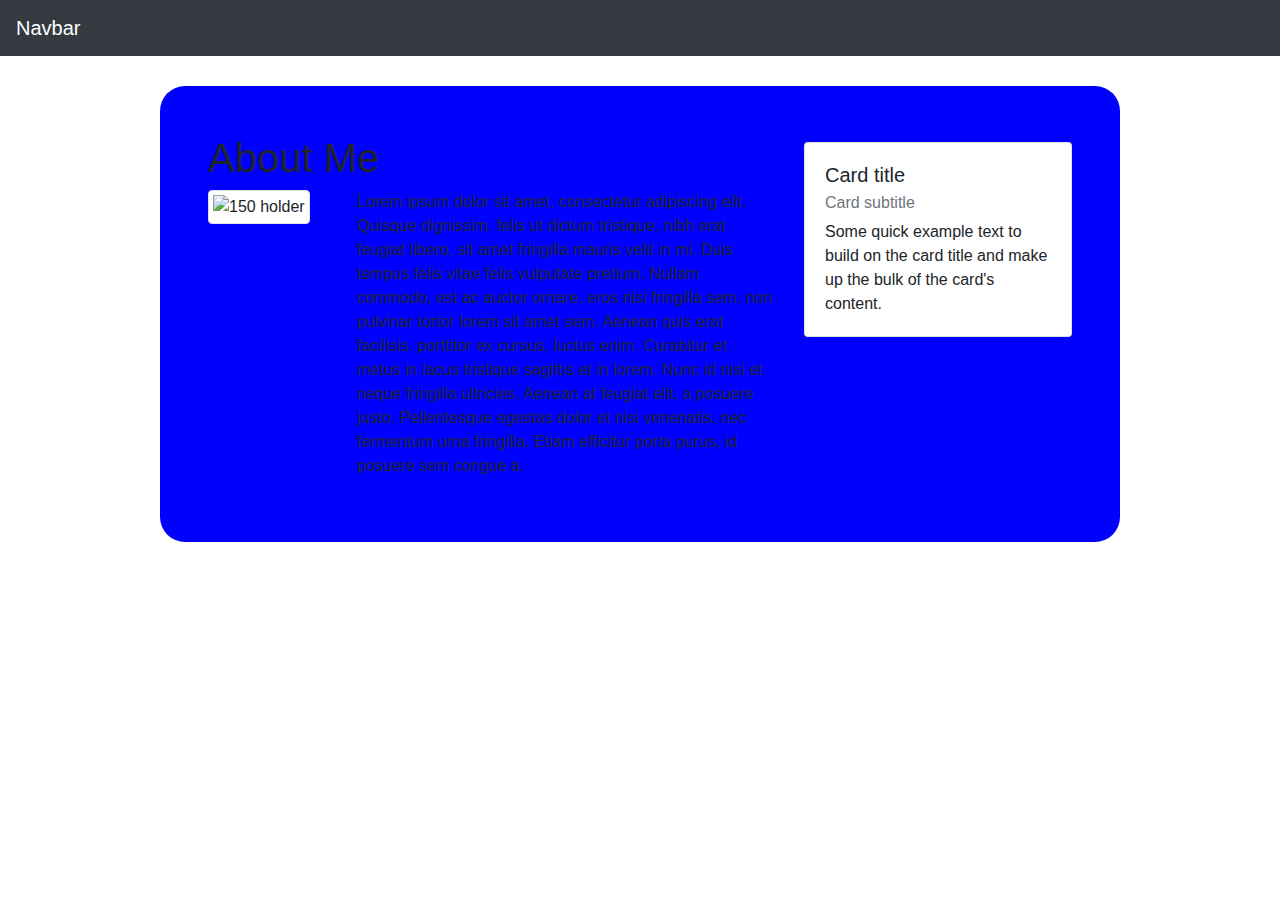
==== index.html @ 158b9827 "added new index.html" ====
<!DOCTYPE html>
<html lang="en-us">

<head>
    <meta charset="UTF-8">
    <meta name="viewport" content="width=device-width, initial-scale=1.0">
    <title>About: Jeremy Barnes</title>
    <!-- <link rel="stylesheet" type="text/css" href="./assets/css/reset.css"> -->
    <link rel="stylesheet" href="https://stackpath.bootstrapcdn.com/bootstrap/4.3.1/css/bootstrap.min.css">
    <!-- <link rel="stylesheet" type="text/css" href="./assets/css/style.css"> -->
</head>

<body>

    <nav class="navbar navbar-dark bg-dark">
        <a class="navbar-brand" href="#">Navbar</a>
    </nav>

    <div class="test" style="max-width: 960px; margin: 0 auto; margin-top: 30px;">
        <div class="container p-5" style="background: blue; border-radius: 25px;">
            <div class="row">
                <div class="col-lg-8">
                    <h1>About Me</h1>


                    <div class="row">

                        <div class="col-lg-3">
                            <img src="https://via.placeholder.com/150" alt="150 holder" class="img-thumbnail">
                        </div>

                        <div class="col-lg-9">
                            <p>
                                Lorem ipsum dolor sit amet, consectetur adipiscing elit. Quisque dignissim, felis ut
                                dictum
                                tristique,
                                nibh erat feugiat libero, sit amet fringilla mauris velit in mi. Duis tempus felis vitae
                                felis vulputate pretium. Nullam commodo, est ac auctor ornare, eros nisi fringilla sem,
                                non pulvinar tortor lorem sit amet sem. Aenean quis erat facilisis, porttitor ex cursus,
                                luctus enim. Curabitur et metus in lacus tristique sagittis et in lorem. Nunc id nisi et
                                neque fringilla ultricies. Aenean at feugiat elit, a posuere justo. Pellentesque egestas
                                dolor et nisi venenatis, nec fermentum urna fringilla. Etiam efficitur porta purus, id
                                posuere sem congue a.
                            </p>
                        </div>

                    </div>
                </div>

                <div class="col-lg-4">
                    <div class="card mt-2">
                        <div class="card-body">
                            <h5 class="card-title">Card title</h5>
                            <h6 class="card-subtitle mb-2 text-muted">Card subtitle</h6>
                            <p class="card-text">Some quick example text to build on the card title and make up the bulk
                                of
                                the card's content.</p>
                        </div>
                    </div>
                </div>


            </div>
        </div>
    </div>


</body>

</html>



<!-- <body>
    <div class="backgroundImage">
        <header>
            <div id="headerBox">
                <div class="clearFixAfter">

                    <h1>Jeremy Barnes</h1>

                    <nav>
                        <ul>
                            <li> <a class="link about" href="#"> About </a> </li>
                            <li> <a class="link portfolio" href="./portfolio.html"> Portfolio </a> </li>
                            <li> <a class="link contact" href="./contact.html"> Contact </a> </li>
                        </ul>
                    </nav>
                </div>
            </div>
        </header>

        <main>
            <h2>About Me</h2>

            <hr>

            <img id="aboutMeIMG" src="./assets/images/me.jpg" alt="Jeremy Barnes">

            <p>
                Welcome! I am a software engineer and avid disc golfer. I have been writing automation software and
                supporting web applications for years, however I have yet to take a deep dive into full-stack web
                development... until now.
            </p>

            <p>
                This is my first webpage, and it was built from scratch using HTML and CSS (without the help of any
                fancy frameworks). As I continue to hone my skills, I am sure this site will progressively become more
                awesome. Just wait and see!
            </p>

            <p class="placeholderBio">
                Lorem ipsum dolor sit amet, consectetur adipiscing elit. Donec nisl libero, dictum nec sapien ac,
                fringilla
                dignissim turpis. Sed eget massa gravida, lobortis mi eget, ullamcorper leo. Nullam sodales velit eget
                tristique venenatis. Integer aliquam velit a tellus convallis scelerisque. Pellentesque vitae tristique
                quam, eget pulvinar lacus. Ut pretium pellentesque est eget imperdiet. Vivamus molestie non lorem vel
                interdum. Duis vitae orci eu tortor luctus sollicitudin. Donec in magna scelerisque, bibendum lectus
                eget,
                semper velit. In lorem ipsum, volutpat vel ex ut, molestie scelerisque eros. Nulla accumsan porttitor
                lectus
                non viverra. Praesent tempor justo tortor, et tincidunt lectus sollicitudin iaculis. Sed at ipsum
                rutrum,
                ullamcorper felis a, congue turpis. Ut gravida mi laoreet, luctus urna quis, venenatis felis. Etiam ac
                libero ut ex congue hendrerit. Vivamus nec auctor elit, quis sollicitudin dolor.
            </p>

            <p class="placeholderBio">
                Proin faucibus aliquet purus ornare posuere. Vestibulum sit amet tortor nec tortor vestibulum
                sollicitudin.
                Fusce et arcu quis augue aliquet vulputate in in nunc. Integer ut felis eget quam lacinia tincidunt. In
                cursus consequat neque. Sed mauris lacus, lacinia id cursus in, rhoncus eget erat. Quisque ut feugiat
                nulla,
                nec suscipit sapien. Vivamus efficitur lorem nec condimentum rutrum.
            </p>

            <p class="placeholderBio">
                Lorem ipsum dolor sit amet, consectetur adipiscing elit. Donec nisl libero, dictum nec sapien ac,
                fringilla
                dignissim turpis. Sed eget massa gravida, lobortis mi eget, ullamcorper leo. Nullam sodales velit eget
                tristique venenatis. Integer aliquam velit a tellus convallis scelerisque. Pellentesque vitae tristique
                quam, eget pulvinar lacus. Ut pretium pellentesque est eget imperdiet. Vivamus molestie non lorem vel
                interdum. Duis vitae orci eu tortor luctus sollicitudin. Donec in magna scelerisque, bibendum lectus
                eget,
                semper velit. In lorem ipsum, volutpat vel ex ut, molestie scelerisque eros. Nulla accumsan porttitor
                lectus
                non viverra. Praesent tempor justo tortor, et tincidunt lectus sollicitudin iaculis. Sed at ipsum
                rutrum,
                ullamcorper felis a, congue turpis. Ut gravida mi laoreet, luctus urna quis, venenatis felis. Etiam ac
                libero ut ex congue hendrerit. Vivamus nec auctor elit, quis sollicitudin dolor.
            </p>

            <p class="placeholderBio">
                Proin faucibus aliquet purus ornare posuere. Vestibulum sit amet tortor nec tortor vestibulum
                sollicitudin.
                Fusce et arcu quis augue aliquet vulputate in in nunc. Integer ut felis eget quam lacinia tincidunt. In
                cursus consequat neque. Sed mauris lacus, lacinia id cursus in, rhoncus eget erat. Quisque ut feugiat
                nulla,
                nec suscipit sapien. Vivamus efficitur lorem nec condimentum rutrum.
            </p>

            <p class="placeholderBio">
                Lorem ipsum dolor sit amet, consectetur adipiscing elit. Donec nisl libero, dictum nec sapien ac,
                fringilla
                dignissim turpis. Sed eget massa gravida, lobortis mi eget, ullamcorper leo. Nullam sodales velit eget
                tristique venenatis. Integer aliquam velit a tellus convallis scelerisque. Pellentesque vitae tristique
                quam, eget pulvinar lacus. Ut pretium pellentesque est eget imperdiet. Vivamus molestie non lorem vel
                interdum. Duis vitae orci eu tortor luctus sollicitudin. Donec in magna scelerisque, bibendum lectus
                eget,
                semper velit. In lorem ipsum, volutpat vel ex ut, molestie scelerisque eros. Nulla accumsan porttitor
                lectus
                non viverra. Praesent tempor justo tortor, et tincidunt lectus sollicitudin iaculis. Sed at ipsum
                rutrum,
                ullamcorper felis a, congue turpis. Ut gravida mi laoreet, luctus urna quis, venenatis felis. Etiam ac
                libero ut ex congue hendrerit. Vivamus nec auctor elit, quis sollicitudin dolor.
            </p>

            <p class="placeholderBio">
                Proin faucibus aliquet purus ornare posuere. Vestibulum sit amet tortor nec tortor vestibulum
                sollicitudin.
                Fusce et arcu quis augue aliquet vulputate in in nunc. Integer ut felis eget quam lacinia tincidunt. In
                cursus consequat neque. Sed mauris lacus, lacinia id cursus in, rhoncus eget erat. Quisque ut feugiat
                nulla,
                nec suscipit sapien. Vivamus efficitur lorem nec condimentum rutrum.
            </p>
        </main>

        <footer>
            <h3 id="copyRight">Copyright ©</h3>
        </footer>
    </div>
</body>

</html> -->
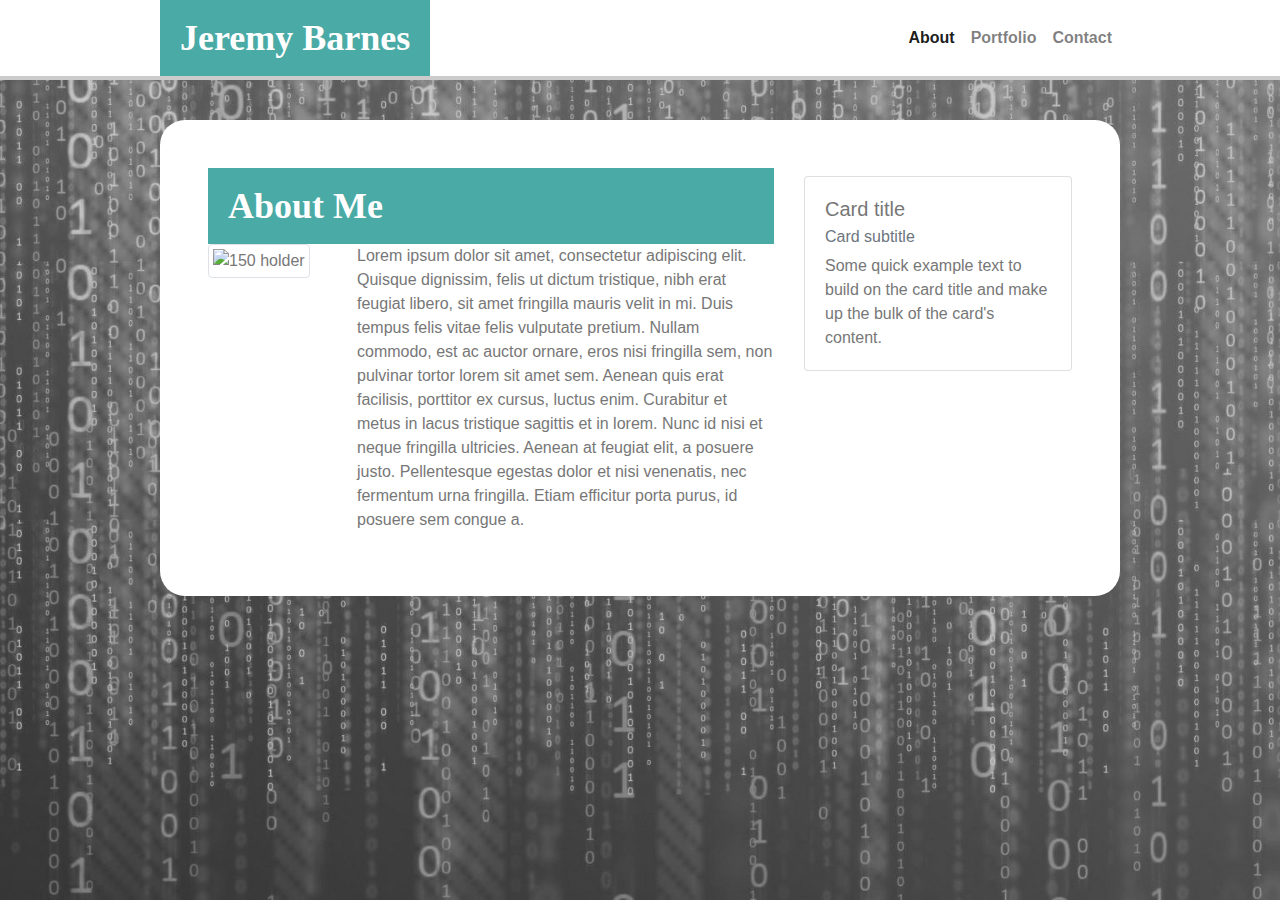
==== commit 8c3387a1: "updated index.html and style.css.  Also added the rest of the files." ====
--- a/index.html
+++ b/index.html
@@ -3,21 +3,53 @@
 
 <head>
     <meta charset="UTF-8">
-    <meta name="viewport" content="width=device-width, initial-scale=1.0">
+    <meta name="viewport" content="width=device-width, initial-scale=1.0, maximum-scale=1.0, user-scalable=no">
     <title>About: Jeremy Barnes</title>
+
+    <!-- Bootstrap Javascript references for navbar to toggle when screen is small (xs)-->
+    <script src="https://code.jquery.com/jquery-3.3.1.slim.min.js"></script>
+    <script src="https://stackpath.bootstrapcdn.com/bootstrap/4.3.1/js/bootstrap.min.js"></script>
+
+
+    <link rel="stylesheet" href="https://stackpath.bootstrapcdn.com/bootstrap/4.3.1/css/bootstrap.min.css">
     <!-- <link rel="stylesheet" type="text/css" href="./assets/css/reset.css"> -->
-    <link rel="stylesheet" href="https://stackpath.bootstrapcdn.com/bootstrap/4.3.1/css/bootstrap.min.css">
-    <!-- <link rel="stylesheet" type="text/css" href="./assets/css/style.css"> -->
+    <link rel="stylesheet" type="text/css" href="./assets/css/style.css">
+
 </head>
 
 <body>
-
-    <nav class="navbar navbar-dark bg-dark">
-        <a class="navbar-brand" href="#">Navbar</a>
-    </nav>
-
-    <div class="test" style="max-width: 960px; margin: 0 auto; margin-top: 30px;">
-        <div class="container p-5" style="background: blue; border-radius: 25px;">
+    <header>
+        <div id="headerBox">
+            <nav class="navbar navbar-expand-sm navbar-light static-top p-0">
+                <div class="container p-0">
+                    <a class="navbar-brand p-0 mr-0" href="#">
+                        <h1>Jeremy Barnes</h1>
+                    </a>
+                    <button class="navbar-toggler" type="button" data-toggle="collapse" data-target="#navbarResponsive"
+                        aria-controls="navbarResponsive" aria-expanded="false" aria-label="Toggle navigation">
+                        <span class="navbar-toggler-icon"></span>
+                    </button>
+                    <div class="collapse navbar-collapse" id="navbarResponsive">
+                        <ul class="navbar-nav ml-auto">
+                            <li class="nav-item active">
+                                <a class="nav-link" href="#">About</a>
+                            </li>
+                            <li class="nav-item">
+                                <a class="nav-link" href="./portfolio.html">Portfolio</a>
+                            </li>
+                            <li class="nav-item">
+                                <a class="nav-link" href="./contact.html">Contact</a>
+                            </li>
+                        </ul>
+                    </div>
+                </div>
+            </nav>
+        </div>
+    </header>
+
+
+    <main>
+        <div class="container containerMain p-5">
             <div class="row">
                 <div class="col-lg-8">
                     <h1>About Me</h1>
@@ -62,10 +94,11 @@
 
             </div>
         </div>
-    </div>
+    <main>
 
 
 </body>
+
 
 </html>
 
--- a/assets/css/style.css
+++ b/assets/css/style.css
@@ -0,0 +1,223 @@
+/* * {
+  box-sizing: border-box;
+} */
+
+/* .clearFixAfter::after {
+  clear: both;
+  content: "";
+  display: block;
+} */
+
+body, html {
+  color: #777777;
+  font-family: Arial, 'Helvetica Neue', Helvetica, sans-serif;
+  font-size: 12pt;
+  height: 100%;
+  margin: 0;
+}
+
+body {
+  background-attachment: fixed;
+  background-image: url(../images/bgGrayscale.jpg);
+  background-position: center;
+  background-repeat: no-repeat;
+  background-size: cover;
+  height: 100%;
+  overflow: auto;
+}
+
+header {
+  background: #ffffff;
+  border-bottom: 4px solid #cccccc;
+  /* overflow: auto; */
+}
+
+#headerBox {
+  margin: 0 auto;
+  max-width: 960px;
+}
+
+h1, h2, h3 {
+  font-family: Georgia, Times, 'Times New Roman', serif;
+}
+
+h1 {
+  background: #4aaaa5;
+  color: #ffffff;
+  font-size: 36px;
+  font-weight: bold;
+  line-height: 1;
+  margin: 0;
+  padding: 20px;
+}
+
+.nav-link {
+  font-family: Arial, 'Helvetica Neue', Helvetica, sans-serif;
+  font-weight: 700;
+}
+
+#navbarResponsive {
+  background: #ffffff;
+  text-align: center;
+}
+
+main {
+  max-width: 960px; 
+  margin: 0 auto;
+}
+
+.containerMain {
+  background: #ffffff;
+  border-radius: 25px;
+  margin-top: 40px;
+}
+
+/* Below media query is for a custom mobile (xs phone) presentation */
+@media only screen and (max-width: 575px) {
+  header {
+    background-color: #4aaaa5;
+  }
+
+  #navbarResponsive {
+    background: #cccccc;
+    text-align: center;
+  }
+
+  .containerMain {
+    border-radius: 0px;
+    margin-top: 0px;
+  }
+}
+
+/* h2 {
+  background: #ffffff;
+  color: #4aaaa5;
+  font-size: 30px;
+  font-weight: bold;
+  margin: 0;
+  padding: 0px 15px 15px 0px;
+} */
+
+/* nav {
+  float: right;
+  position: relative;
+  top: 30px;
+} */
+
+/* li {
+  display: inline-block;
+  list-style-type: none;
+} */
+
+/* .link {
+  font-weight: 700;
+  padding: 10px;
+} */
+
+/* .link:hover {
+  background: #DDDDDD;
+  border-radius: 25px;
+  color: #4aaaa5;
+} */
+
+/* ul:hover > li {
+  color: #DDDDDD;
+} */
+
+/* a {
+  color: inherit;
+  text-decoration: none;
+} */
+
+/* main {
+  background: #ffffff;
+  border: 3px solid #DDDDDD;
+  border-radius: 25px;
+  margin: 0 auto;
+  margin-bottom: 100px;
+  overflow: auto;
+  padding: 30px;
+  position: relative;
+  top: 40px;
+  width: 960px;
+} */
+
+/* img {
+  height: 200px;
+  width: 300px;
+} */
+
+/* #aboutMeIMG {
+  float: left;
+  height: 360px;
+  margin: 20px 30px 10px 0px;
+  width: 300px;
+} */
+
+/* .portfolioIMG {
+  float: left;
+  margin: 20px 40px 20px 0px;
+  position: relative;
+} */
+
+/* .imgOverlay {
+  background: #4aaaa5;
+  bottom: 15px;
+  color: #ffffff;
+  padding: 15px;
+  position: absolute;
+  text-align: center;
+  width: 100%;
+} */
+
+/* p {
+  line-height: 150%;
+  margin-top: 22px;
+} */
+
+/* label {
+  line-height: 2.0;
+} */
+
+/* input {
+  height: 30px;
+  padding-left: 10px;
+  width: 100%;
+} */
+
+/* textarea {
+  height: 200px;
+  padding-left: 10px;
+  padding-right: 10px;
+  width: 100%;
+} */
+
+/* ::placeholder, .placeholderBio {
+  color: #CCCCCC;
+} */
+
+/* #submitBTN {
+  background: #4aaaa5;
+  border: none;
+  color: #ffffff;
+  font-family: Arial, 'Helvetica Neue', Helvetica, sans-serif;
+  font-size: 12pt;
+  height: 40px;
+  width: 120px;
+} */
+
+/* footer {
+  background: #666666;
+  border-top: 8px solid #4aaaa5;
+  bottom: 0;
+  height: 60px;
+  position: fixed;
+  text-align: center;
+  width: 100%;
+} */
+
+/* #copyRight {
+  color: #cccccc;
+  position: relative;
+  top: 15px;
+} */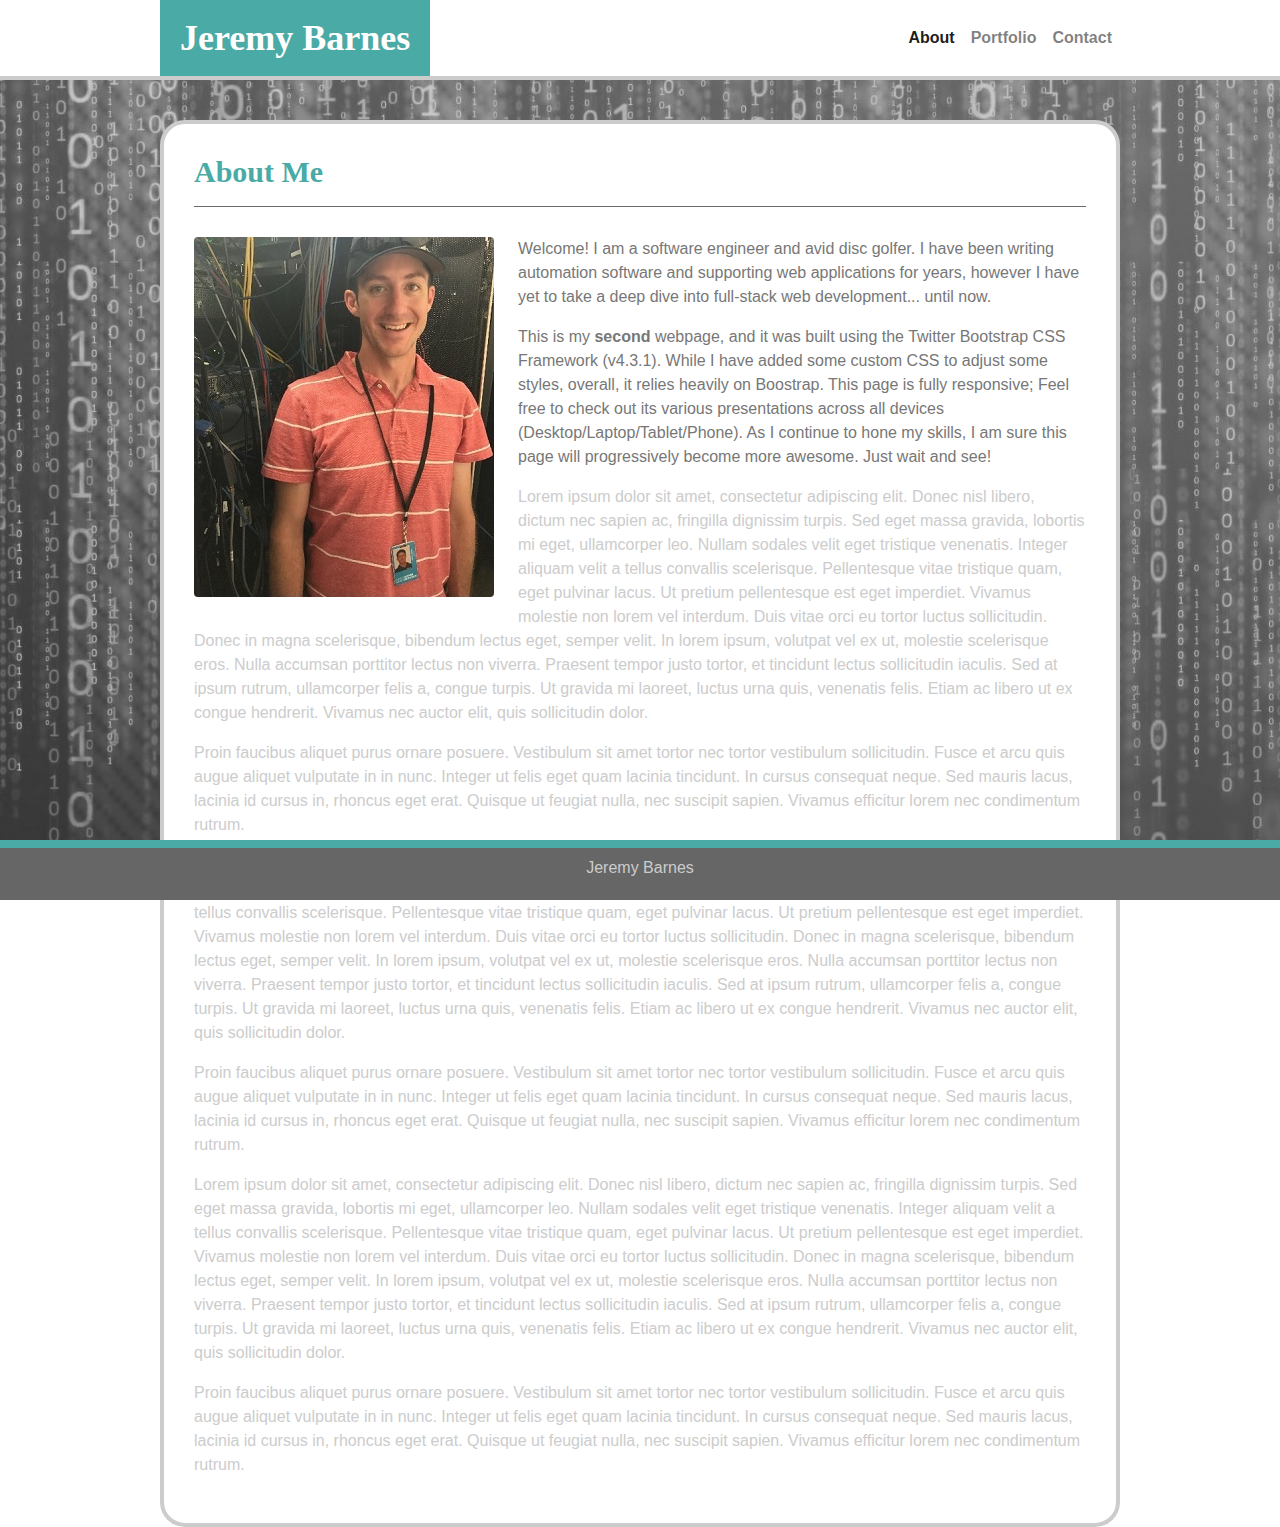
==== commit 47ca8562: "updated index.html and style.css. Flushed out main and footer." ====
--- a/index.html
+++ b/index.html
@@ -2,6 +2,7 @@
 <html lang="en-us">
 
 <head>
+
     <meta charset="UTF-8">
     <meta name="viewport" content="width=device-width, initial-scale=1.0, maximum-scale=1.0, user-scalable=no">
     <title>About: Jeremy Barnes</title>
@@ -18,19 +19,24 @@
 </head>
 
 <body>
+
     <header>
         <div id="headerBox">
             <nav class="navbar navbar-expand-sm navbar-light static-top p-0">
                 <div class="container p-0">
+
                     <a class="navbar-brand p-0 mr-0" href="#">
                         <h1>Jeremy Barnes</h1>
                     </a>
-                    <button class="navbar-toggler" type="button" data-toggle="collapse" data-target="#navbarResponsive"
-                        aria-controls="navbarResponsive" aria-expanded="false" aria-label="Toggle navigation">
+
+                    <button class="navbar-toggler mr-3" type="button" data-toggle="collapse"
+                        data-target="#navbarResponsive" aria-controls="navbarResponsive" aria-expanded="false"
+                        aria-label="Toggle navigation">
                         <span class="navbar-toggler-icon"></span>
                     </button>
+
                     <div class="collapse navbar-collapse" id="navbarResponsive">
-                        <ul class="navbar-nav ml-auto">
+                        <ul class="navbar-nav ml-auto rounded">
                             <li class="nav-item active">
                                 <a class="nav-link" href="#">About</a>
                             </li>
@@ -42,186 +48,161 @@
                             </li>
                         </ul>
                     </div>
+
                 </div>
             </nav>
         </div>
     </header>
 
-
     <main>
-        <div class="container containerMain p-5">
+        <div class="container containerMain">
             <div class="row">
-                <div class="col-lg-8">
-                    <h1>About Me</h1>
-
-
-                    <div class="row">
-
-                        <div class="col-lg-3">
-                            <img src="https://via.placeholder.com/150" alt="150 holder" class="img-thumbnail">
-                        </div>
-
-                        <div class="col-lg-9">
-                            <p>
-                                Lorem ipsum dolor sit amet, consectetur adipiscing elit. Quisque dignissim, felis ut
-                                dictum
-                                tristique,
-                                nibh erat feugiat libero, sit amet fringilla mauris velit in mi. Duis tempus felis vitae
-                                felis vulputate pretium. Nullam commodo, est ac auctor ornare, eros nisi fringilla sem,
-                                non pulvinar tortor lorem sit amet sem. Aenean quis erat facilisis, porttitor ex cursus,
-                                luctus enim. Curabitur et metus in lacus tristique sagittis et in lorem. Nunc id nisi et
-                                neque fringilla ultricies. Aenean at feugiat elit, a posuere justo. Pellentesque egestas
-                                dolor et nisi venenatis, nec fermentum urna fringilla. Etiam efficitur porta purus, id
-                                posuere sem congue a.
-                            </p>
-                        </div>
-
-                    </div>
-                </div>
-
-                <div class="col-lg-4">
-                    <div class="card mt-2">
-                        <div class="card-body">
-                            <h5 class="card-title">Card title</h5>
-                            <h6 class="card-subtitle mb-2 text-muted">Card subtitle</h6>
-                            <p class="card-text">Some quick example text to build on the card title and make up the bulk
-                                of
-                                the card's content.</p>
-                        </div>
-                    </div>
-                </div>
-
-
-            </div>
-        </div>
-    <main>
-
-
-</body>
-
-
-</html>
-
-
-
-<!-- <body>
-    <div class="backgroundImage">
-        <header>
-            <div id="headerBox">
-                <div class="clearFixAfter">
-
-                    <h1>Jeremy Barnes</h1>
-
-                    <nav>
-                        <ul>
-                            <li> <a class="link about" href="#"> About </a> </li>
-                            <li> <a class="link portfolio" href="./portfolio.html"> Portfolio </a> </li>
-                            <li> <a class="link contact" href="./contact.html"> Contact </a> </li>
-                        </ul>
-                    </nav>
+                <div class="col-lg">
+                    <h2>About Me</h2>
+                    <hr>
                 </div>
             </div>
-        </header>
-
-        <main>
-            <h2>About Me</h2>
-
-            <hr>
-
-            <img id="aboutMeIMG" src="./assets/images/me.jpg" alt="Jeremy Barnes">
-
-            <p>
-                Welcome! I am a software engineer and avid disc golfer. I have been writing automation software and
-                supporting web applications for years, however I have yet to take a deep dive into full-stack web
-                development... until now.
-            </p>
-
-            <p>
-                This is my first webpage, and it was built from scratch using HTML and CSS (without the help of any
-                fancy frameworks). As I continue to hone my skills, I am sure this site will progressively become more
-                awesome. Just wait and see!
-            </p>
-
-            <p class="placeholderBio">
-                Lorem ipsum dolor sit amet, consectetur adipiscing elit. Donec nisl libero, dictum nec sapien ac,
-                fringilla
-                dignissim turpis. Sed eget massa gravida, lobortis mi eget, ullamcorper leo. Nullam sodales velit eget
-                tristique venenatis. Integer aliquam velit a tellus convallis scelerisque. Pellentesque vitae tristique
-                quam, eget pulvinar lacus. Ut pretium pellentesque est eget imperdiet. Vivamus molestie non lorem vel
-                interdum. Duis vitae orci eu tortor luctus sollicitudin. Donec in magna scelerisque, bibendum lectus
-                eget,
-                semper velit. In lorem ipsum, volutpat vel ex ut, molestie scelerisque eros. Nulla accumsan porttitor
-                lectus
-                non viverra. Praesent tempor justo tortor, et tincidunt lectus sollicitudin iaculis. Sed at ipsum
-                rutrum,
-                ullamcorper felis a, congue turpis. Ut gravida mi laoreet, luctus urna quis, venenatis felis. Etiam ac
-                libero ut ex congue hendrerit. Vivamus nec auctor elit, quis sollicitudin dolor.
-            </p>
-
-            <p class="placeholderBio">
-                Proin faucibus aliquet purus ornare posuere. Vestibulum sit amet tortor nec tortor vestibulum
-                sollicitudin.
-                Fusce et arcu quis augue aliquet vulputate in in nunc. Integer ut felis eget quam lacinia tincidunt. In
-                cursus consequat neque. Sed mauris lacus, lacinia id cursus in, rhoncus eget erat. Quisque ut feugiat
-                nulla,
-                nec suscipit sapien. Vivamus efficitur lorem nec condimentum rutrum.
-            </p>
-
-            <p class="placeholderBio">
-                Lorem ipsum dolor sit amet, consectetur adipiscing elit. Donec nisl libero, dictum nec sapien ac,
-                fringilla
-                dignissim turpis. Sed eget massa gravida, lobortis mi eget, ullamcorper leo. Nullam sodales velit eget
-                tristique venenatis. Integer aliquam velit a tellus convallis scelerisque. Pellentesque vitae tristique
-                quam, eget pulvinar lacus. Ut pretium pellentesque est eget imperdiet. Vivamus molestie non lorem vel
-                interdum. Duis vitae orci eu tortor luctus sollicitudin. Donec in magna scelerisque, bibendum lectus
-                eget,
-                semper velit. In lorem ipsum, volutpat vel ex ut, molestie scelerisque eros. Nulla accumsan porttitor
-                lectus
-                non viverra. Praesent tempor justo tortor, et tincidunt lectus sollicitudin iaculis. Sed at ipsum
-                rutrum,
-                ullamcorper felis a, congue turpis. Ut gravida mi laoreet, luctus urna quis, venenatis felis. Etiam ac
-                libero ut ex congue hendrerit. Vivamus nec auctor elit, quis sollicitudin dolor.
-            </p>
-
-            <p class="placeholderBio">
-                Proin faucibus aliquet purus ornare posuere. Vestibulum sit amet tortor nec tortor vestibulum
-                sollicitudin.
-                Fusce et arcu quis augue aliquet vulputate in in nunc. Integer ut felis eget quam lacinia tincidunt. In
-                cursus consequat neque. Sed mauris lacus, lacinia id cursus in, rhoncus eget erat. Quisque ut feugiat
-                nulla,
-                nec suscipit sapien. Vivamus efficitur lorem nec condimentum rutrum.
-            </p>
-
-            <p class="placeholderBio">
-                Lorem ipsum dolor sit amet, consectetur adipiscing elit. Donec nisl libero, dictum nec sapien ac,
-                fringilla
-                dignissim turpis. Sed eget massa gravida, lobortis mi eget, ullamcorper leo. Nullam sodales velit eget
-                tristique venenatis. Integer aliquam velit a tellus convallis scelerisque. Pellentesque vitae tristique
-                quam, eget pulvinar lacus. Ut pretium pellentesque est eget imperdiet. Vivamus molestie non lorem vel
-                interdum. Duis vitae orci eu tortor luctus sollicitudin. Donec in magna scelerisque, bibendum lectus
-                eget,
-                semper velit. In lorem ipsum, volutpat vel ex ut, molestie scelerisque eros. Nulla accumsan porttitor
-                lectus
-                non viverra. Praesent tempor justo tortor, et tincidunt lectus sollicitudin iaculis. Sed at ipsum
-                rutrum,
-                ullamcorper felis a, congue turpis. Ut gravida mi laoreet, luctus urna quis, venenatis felis. Etiam ac
-                libero ut ex congue hendrerit. Vivamus nec auctor elit, quis sollicitudin dolor.
-            </p>
-
-            <p class="placeholderBio">
-                Proin faucibus aliquet purus ornare posuere. Vestibulum sit amet tortor nec tortor vestibulum
-                sollicitudin.
-                Fusce et arcu quis augue aliquet vulputate in in nunc. Integer ut felis eget quam lacinia tincidunt. In
-                cursus consequat neque. Sed mauris lacus, lacinia id cursus in, rhoncus eget erat. Quisque ut feugiat
-                nulla,
-                nec suscipit sapien. Vivamus efficitur lorem nec condimentum rutrum.
-            </p>
-        </main>
-
-        <footer>
-            <h3 id="copyRight">Copyright ©</h3>
-        </footer>
-    </div>
+
+            <div class="row">
+                <div class="col-md-12">
+                    <div class="float-md-left mr-4 mb-3">
+                        <img class="img-fluid rounded" id="aboutMeIMG" src="./assets/images/me.jpg" alt="Jeremy Barnes">
+                    </div>
+
+
+                    <p>
+                        Welcome! I am a software engineer and avid disc golfer. I have been writing automation software
+                        and
+                        supporting web applications for years, however I have yet to take a deep dive into full-stack
+                        web
+                        development... until now.
+                    </p>
+
+                    <p>
+                        This is my <strong>second</strong> webpage, and it was built using the Twitter Bootstrap CSS
+                        Framework (v4.3.1). While I have added some custom CSS to adjust some styles, overall, it relies
+                        heavily on Boostrap. This page is fully responsive; Feel free to check out its various
+                        presentations across all devices (Desktop/Laptop/Tablet/Phone). As I continue to hone my skills,
+                        I am sure this page will progressively become more awesome. Just wait and see!
+                    </p>
+
+                    <p class="placeholderBio">
+                        Lorem ipsum dolor sit amet, consectetur adipiscing elit. Donec nisl libero, dictum nec sapien
+                        ac,
+                        fringilla
+                        dignissim turpis. Sed eget massa gravida, lobortis mi eget, ullamcorper leo. Nullam sodales
+                        velit eget
+                        tristique venenatis. Integer aliquam velit a tellus convallis scelerisque. Pellentesque vitae
+                        tristique
+                        quam, eget pulvinar lacus. Ut pretium pellentesque est eget imperdiet. Vivamus molestie non
+                        lorem vel
+                        interdum. Duis vitae orci eu tortor luctus sollicitudin. Donec in magna scelerisque, bibendum
+                        lectus
+                        eget,
+                        semper velit. In lorem ipsum, volutpat vel ex ut, molestie scelerisque eros. Nulla accumsan
+                        porttitor
+                        lectus
+                        non viverra. Praesent tempor justo tortor, et tincidunt lectus sollicitudin iaculis. Sed at
+                        ipsum
+                        rutrum,
+                        ullamcorper felis a, congue turpis. Ut gravida mi laoreet, luctus urna quis, venenatis felis.
+                        Etiam ac
+                        libero ut ex congue hendrerit. Vivamus nec auctor elit, quis sollicitudin dolor.
+                    </p>
+
+                    <p class="placeholderBio">
+                        Proin faucibus aliquet purus ornare posuere. Vestibulum sit amet tortor nec tortor vestibulum
+                        sollicitudin.
+                        Fusce et arcu quis augue aliquet vulputate in in nunc. Integer ut felis eget quam lacinia
+                        tincidunt. In
+                        cursus consequat neque. Sed mauris lacus, lacinia id cursus in, rhoncus eget erat. Quisque ut
+                        feugiat
+                        nulla,
+                        nec suscipit sapien. Vivamus efficitur lorem nec condimentum rutrum.
+                    </p>
+
+                    <p class="placeholderBio">
+                        Lorem ipsum dolor sit amet, consectetur adipiscing elit. Donec nisl libero, dictum nec sapien
+                        ac,
+                        fringilla
+                        dignissim turpis. Sed eget massa gravida, lobortis mi eget, ullamcorper leo. Nullam sodales
+                        velit eget
+                        tristique venenatis. Integer aliquam velit a tellus convallis scelerisque. Pellentesque vitae
+                        tristique
+                        quam, eget pulvinar lacus. Ut pretium pellentesque est eget imperdiet. Vivamus molestie non
+                        lorem vel
+                        interdum. Duis vitae orci eu tortor luctus sollicitudin. Donec in magna scelerisque, bibendum
+                        lectus
+                        eget,
+                        semper velit. In lorem ipsum, volutpat vel ex ut, molestie scelerisque eros. Nulla accumsan
+                        porttitor
+                        lectus
+                        non viverra. Praesent tempor justo tortor, et tincidunt lectus sollicitudin iaculis. Sed at
+                        ipsum
+                        rutrum,
+                        ullamcorper felis a, congue turpis. Ut gravida mi laoreet, luctus urna quis, venenatis felis.
+                        Etiam ac
+                        libero ut ex congue hendrerit. Vivamus nec auctor elit, quis sollicitudin dolor.
+                    </p>
+
+                    <p class="placeholderBio">
+                        Proin faucibus aliquet purus ornare posuere. Vestibulum sit amet tortor nec tortor vestibulum
+                        sollicitudin.
+                        Fusce et arcu quis augue aliquet vulputate in in nunc. Integer ut felis eget quam lacinia
+                        tincidunt. In
+                        cursus consequat neque. Sed mauris lacus, lacinia id cursus in, rhoncus eget erat. Quisque ut
+                        feugiat
+                        nulla,
+                        nec suscipit sapien. Vivamus efficitur lorem nec condimentum rutrum.
+                    </p>
+
+                    <p class="placeholderBio">
+                        Lorem ipsum dolor sit amet, consectetur adipiscing elit. Donec nisl libero, dictum nec sapien
+                        ac,
+                        fringilla
+                        dignissim turpis. Sed eget massa gravida, lobortis mi eget, ullamcorper leo. Nullam sodales
+                        velit eget
+                        tristique venenatis. Integer aliquam velit a tellus convallis scelerisque. Pellentesque vitae
+                        tristique
+                        quam, eget pulvinar lacus. Ut pretium pellentesque est eget imperdiet. Vivamus molestie non
+                        lorem vel
+                        interdum. Duis vitae orci eu tortor luctus sollicitudin. Donec in magna scelerisque, bibendum
+                        lectus
+                        eget,
+                        semper velit. In lorem ipsum, volutpat vel ex ut, molestie scelerisque eros. Nulla accumsan
+                        porttitor
+                        lectus
+                        non viverra. Praesent tempor justo tortor, et tincidunt lectus sollicitudin iaculis. Sed at
+                        ipsum
+                        rutrum,
+                        ullamcorper felis a, congue turpis. Ut gravida mi laoreet, luctus urna quis, venenatis felis.
+                        Etiam ac
+                        libero ut ex congue hendrerit. Vivamus nec auctor elit, quis sollicitudin dolor.
+                    </p>
+
+                    <p class="placeholderBio">
+                        Proin faucibus aliquet purus ornare posuere. Vestibulum sit amet tortor nec tortor vestibulum
+                        sollicitudin.
+                        Fusce et arcu quis augue aliquet vulputate in in nunc. Integer ut felis eget quam lacinia
+                        tincidunt. In
+                        cursus consequat neque. Sed mauris lacus, lacinia id cursus in, rhoncus eget erat. Quisque ut
+                        feugiat
+                        nulla,
+                        nec suscipit sapien. Vivamus efficitur lorem nec condimentum rutrum.
+                    </p>
+
+                </div>
+            </div>
+
+        </div>
+    </main>
+
+    <footer class="footer">
+        <div class="container-fluid mt-2">
+            <span>Jeremy Barnes</span>
+        </div>
+    </footer>
+
 </body>
 
-</html> -->+</html>--- a/assets/css/style.css
+++ b/assets/css/style.css
@@ -61,18 +61,26 @@
   text-align: center;
 }
 
+.navbar-nav {
+  /* border: 1px solid rgba(0,0,0,.1);; */
+}
+
 main {
   max-width: 960px; 
   margin: 0 auto;
+  margin-bottom: 100px;
 }
 
 .containerMain {
   background: #ffffff;
+  border: 4px solid #cccccc;
   border-radius: 25px;
   margin-top: 40px;
-}
-
-/* Below media query is for a custom mobile (xs phone) presentation */
+  padding: 30px;
+}
+
+/* Below media query is for a custom mobile (xs phone) presentation style changes
+   Rearrangement of elements is done via Bootstrap */
 @media only screen and (max-width: 575px) {
   header {
     background-color: #4aaaa5;
@@ -84,19 +92,42 @@
   }
 
   .containerMain {
+    border: 0px;
     border-radius: 0px;
     margin-top: 0px;
   }
 }
 
-/* h2 {
+h2 {
   background: #ffffff;
   color: #4aaaa5;
   font-size: 30px;
   font-weight: bold;
   margin: 0;
-  padding: 0px 15px 15px 0px;
-} */
+  /* padding: 0px 15px 15px 0px; */
+}
+
+hr {
+  background: #777777;
+  margin-bottom: 30px;
+}
+
+.placeholderBio {
+  color: #CCCCCC;
+}
+
+footer {
+  background: #666666;
+  border-top: 8px solid #4aaaa5;
+  bottom: 0;
+  color: #cccccc;
+  height: 60px;
+  position: fixed;
+  text-align: center;
+  width: 100%;
+}
+
+
 
 /* nav {
   float: right;
@@ -206,15 +237,7 @@
   width: 120px;
 } */
 
-/* footer {
-  background: #666666;
-  border-top: 8px solid #4aaaa5;
-  bottom: 0;
-  height: 60px;
-  position: fixed;
-  text-align: center;
-  width: 100%;
-} */
+
 
 /* #copyRight {
   color: #cccccc;
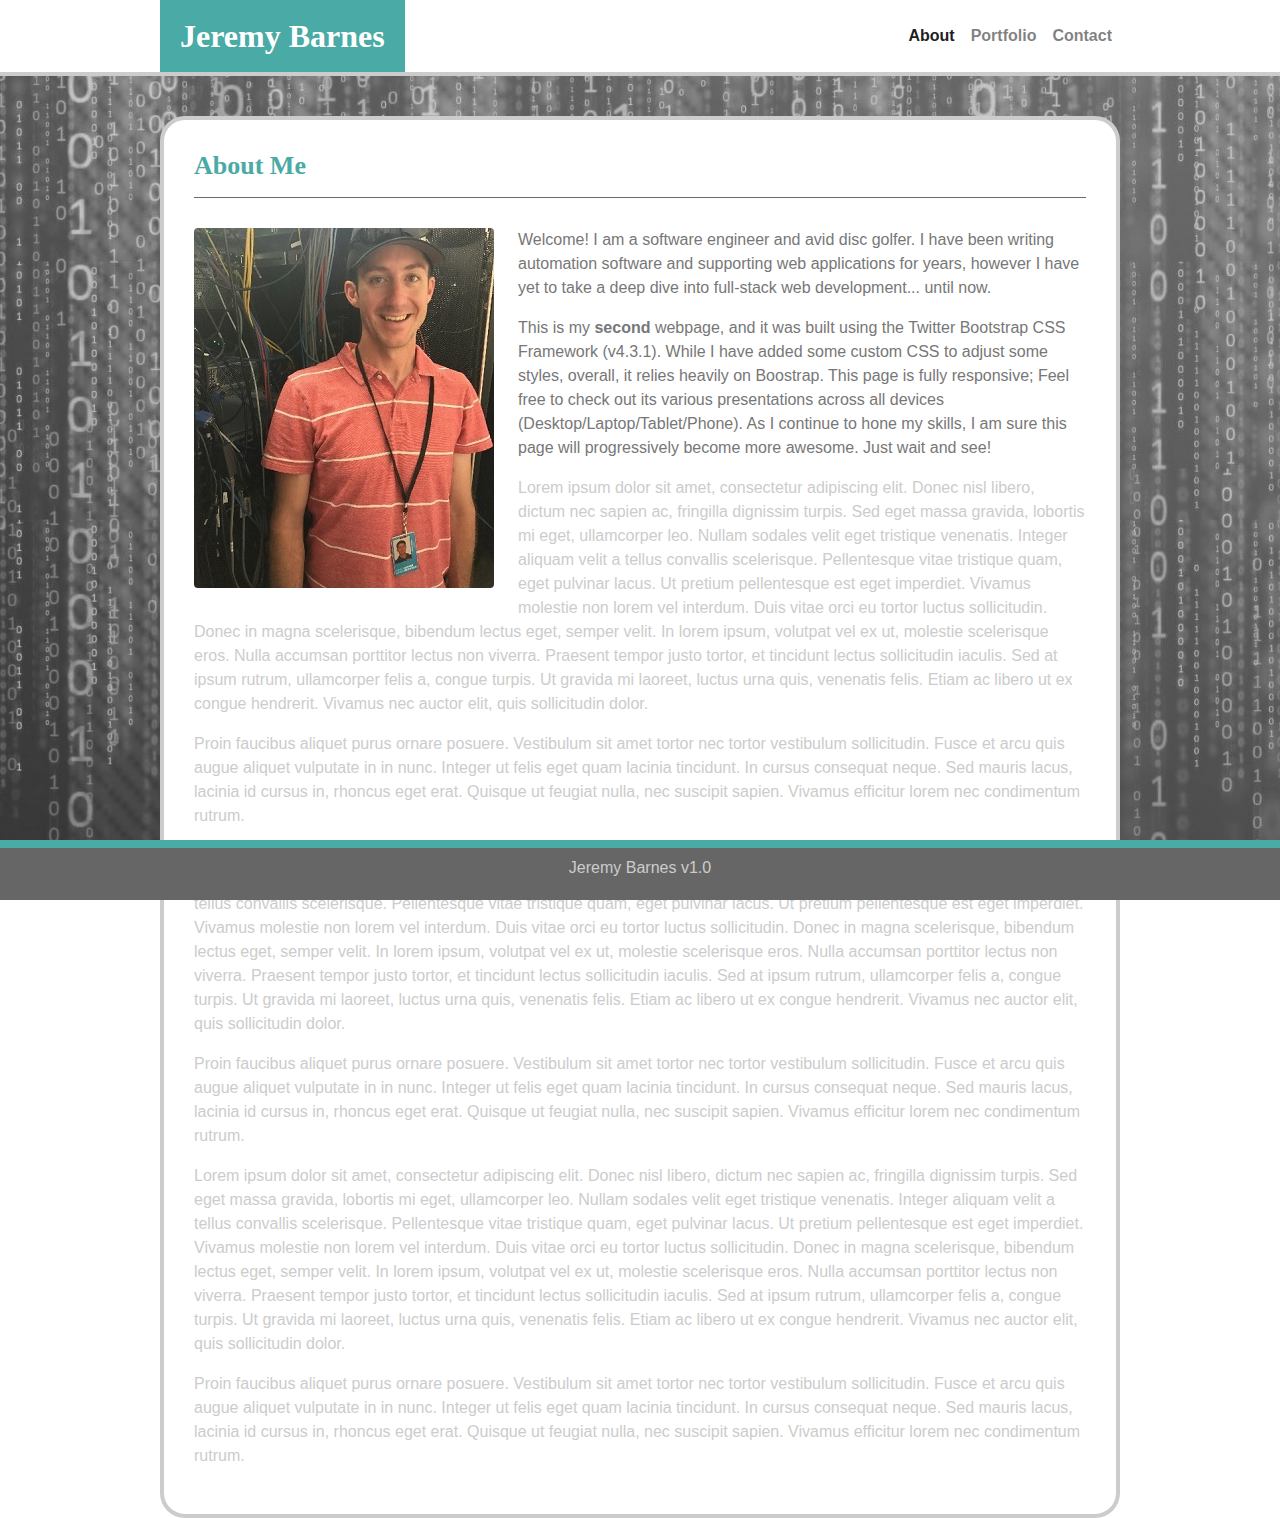
==== commit 87064329: "trying footer margin" ====
--- a/index.html
+++ b/index.html
@@ -199,7 +199,7 @@
 
     <footer class="footer">
         <div class="container-fluid mt-2">
-            <span>Jeremy Barnes</span>
+            <span>Jeremy Barnes v1.0</span>
         </div>
     </footer>
 
--- a/assets/css/style.css
+++ b/assets/css/style.css
@@ -44,7 +44,7 @@
 h1 {
   background: #4aaaa5;
   color: #ffffff;
-  font-size: 36px;
+  font-size: 32px;
   font-weight: bold;
   line-height: 1;
   margin: 0;
@@ -68,13 +68,14 @@
 main {
   max-width: 960px; 
   margin: 0 auto;
-  margin-bottom: 100px;
+  /* margin-bottom: 100px; */
 }
 
 .containerMain {
   background: #ffffff;
   border: 4px solid #cccccc;
   border-radius: 25px;
+  margin-bottom: 100px;
   margin-top: 40px;
   padding: 30px;
 }
@@ -101,7 +102,7 @@
 h2 {
   background: #ffffff;
   color: #4aaaa5;
-  font-size: 30px;
+  font-size: 26px;
   font-weight: bold;
   margin: 0;
   /* padding: 0px 15px 15px 0px; */
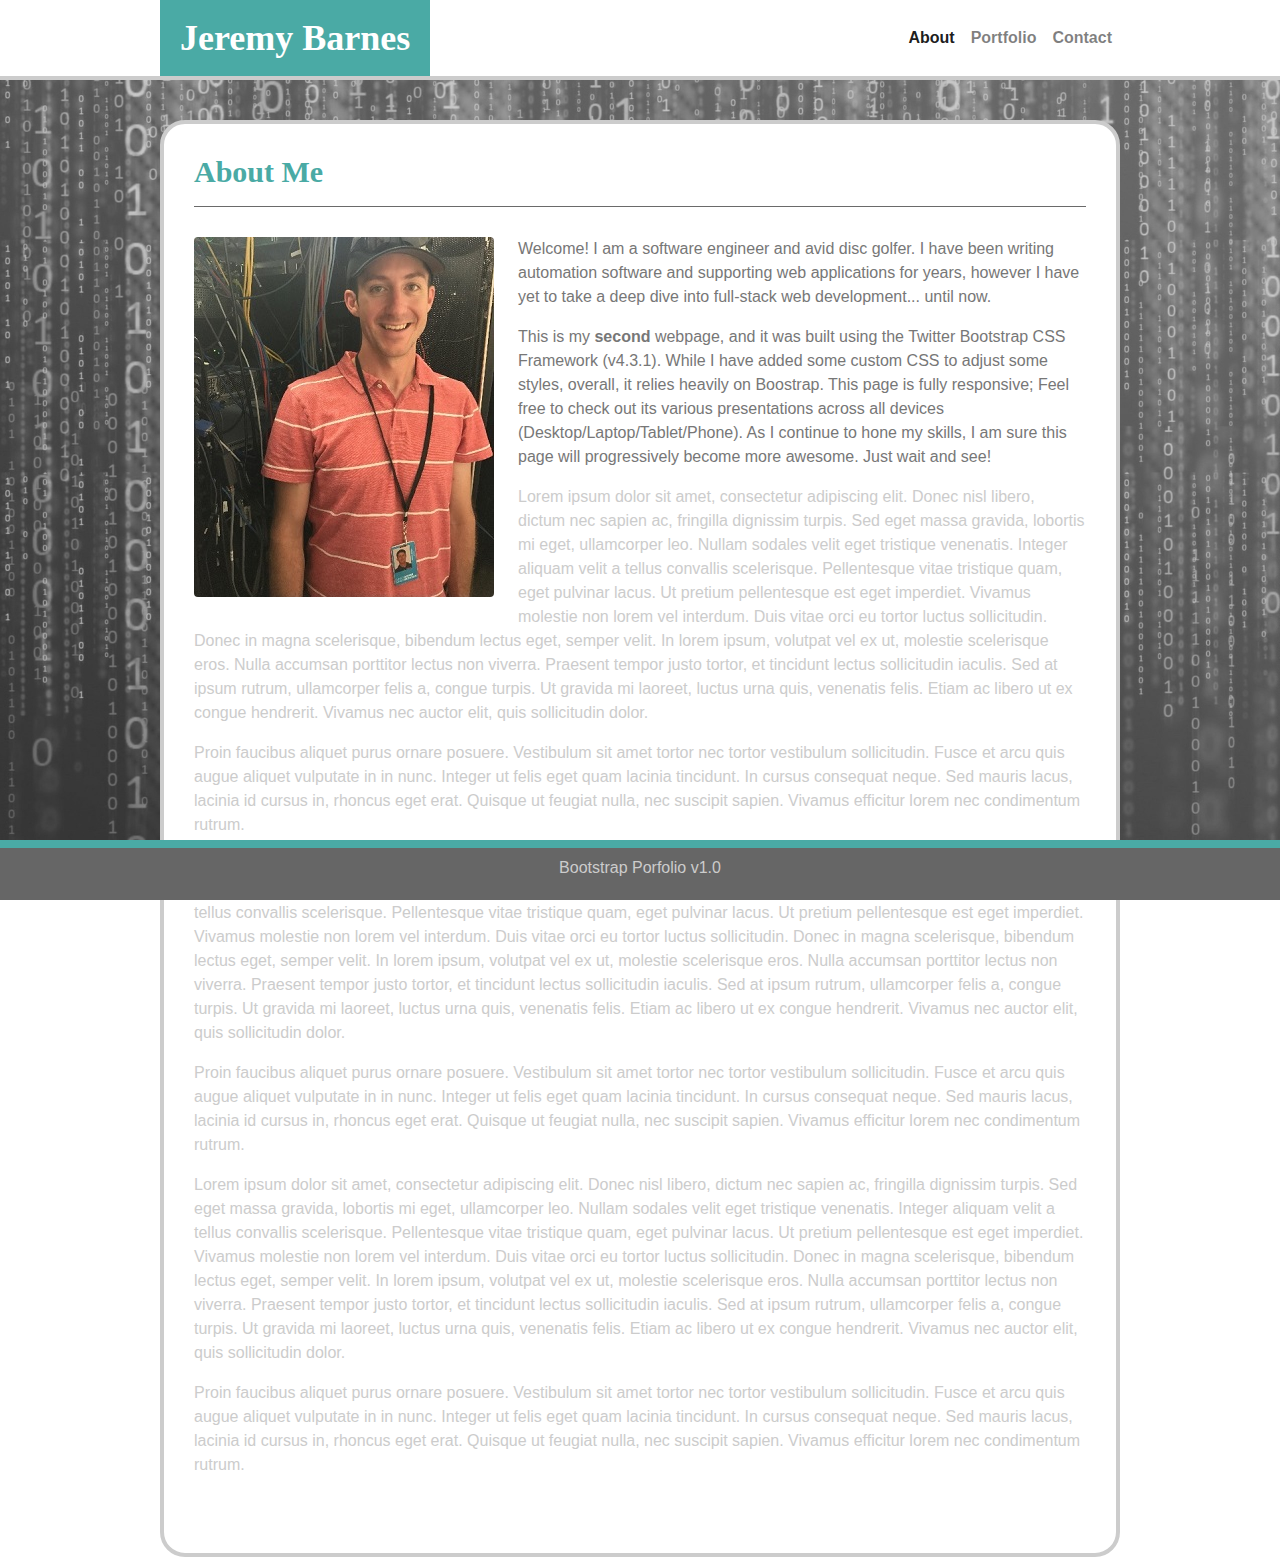
==== commit c26eb1fb: "updated background image higher resolution" ====
--- a/index.html
+++ b/index.html
@@ -199,7 +199,7 @@
 
     <footer class="footer">
         <div class="container-fluid mt-2">
-            <span>Jeremy Barnes v1.0</span>
+            <span>Bootstrap Porfolio v1.0</span>
         </div>
     </footer>
 
--- a/assets/css/style.css
+++ b/assets/css/style.css
@@ -44,13 +44,22 @@
 h1 {
   background: #4aaaa5;
   color: #ffffff;
-  font-size: 32px;
+  font-size: 36px;
   font-weight: bold;
   line-height: 1;
   margin: 0;
   padding: 20px;
 }
 
+h2 {
+  background: #ffffff;
+  color: #4aaaa5;
+  font-size: 30px;
+  font-weight: bold;
+  margin: 0;
+  /* padding: 0px 15px 15px 0px; */
+}
+
 .nav-link {
   font-family: Arial, 'Helvetica Neue', Helvetica, sans-serif;
   font-weight: 700;
@@ -68,44 +77,16 @@
 main {
   max-width: 960px; 
   margin: 0 auto;
-  /* margin-bottom: 100px; */
+  margin-bottom: 100px;
 }
 
 .containerMain {
   background: #ffffff;
   border: 4px solid #cccccc;
   border-radius: 25px;
-  margin-bottom: 100px;
+  /* margin-bottom: 100px; */
   margin-top: 40px;
-  padding: 30px;
-}
-
-/* Below media query is for a custom mobile (xs phone) presentation style changes
-   Rearrangement of elements is done via Bootstrap */
-@media only screen and (max-width: 575px) {
-  header {
-    background-color: #4aaaa5;
-  }
-
-  #navbarResponsive {
-    background: #cccccc;
-    text-align: center;
-  }
-
-  .containerMain {
-    border: 0px;
-    border-radius: 0px;
-    margin-top: 0px;
-  }
-}
-
-h2 {
-  background: #ffffff;
-  color: #4aaaa5;
-  font-size: 26px;
-  font-weight: bold;
-  margin: 0;
-  /* padding: 0px 15px 15px 0px; */
+  padding: 30px 30px 60px 30px;
 }
 
 hr {
@@ -244,4 +225,37 @@
   color: #cccccc;
   position: relative;
   top: 15px;
-} */+} */
+
+
+
+/* Below media query is for a custom mobile (xs phone) presentation style changes
+   Rearrangement of elements is done via Bootstrap */
+   @media only screen and (max-width: 575px) {
+    header {
+      background-color: #4aaaa5;
+    }
+  
+    body {
+      background: #ffffff;
+    }
+
+    h1 {
+      font-size: 24px;
+    }
+  
+    h2 {
+      font-size: 20px;
+    }
+  
+    #navbarResponsive {
+      background: #cccccc;
+      text-align: center;
+    }
+  
+    .containerMain {
+      border: 0px;
+      border-radius: 0px;
+      margin-top: 0px;
+    }
+  }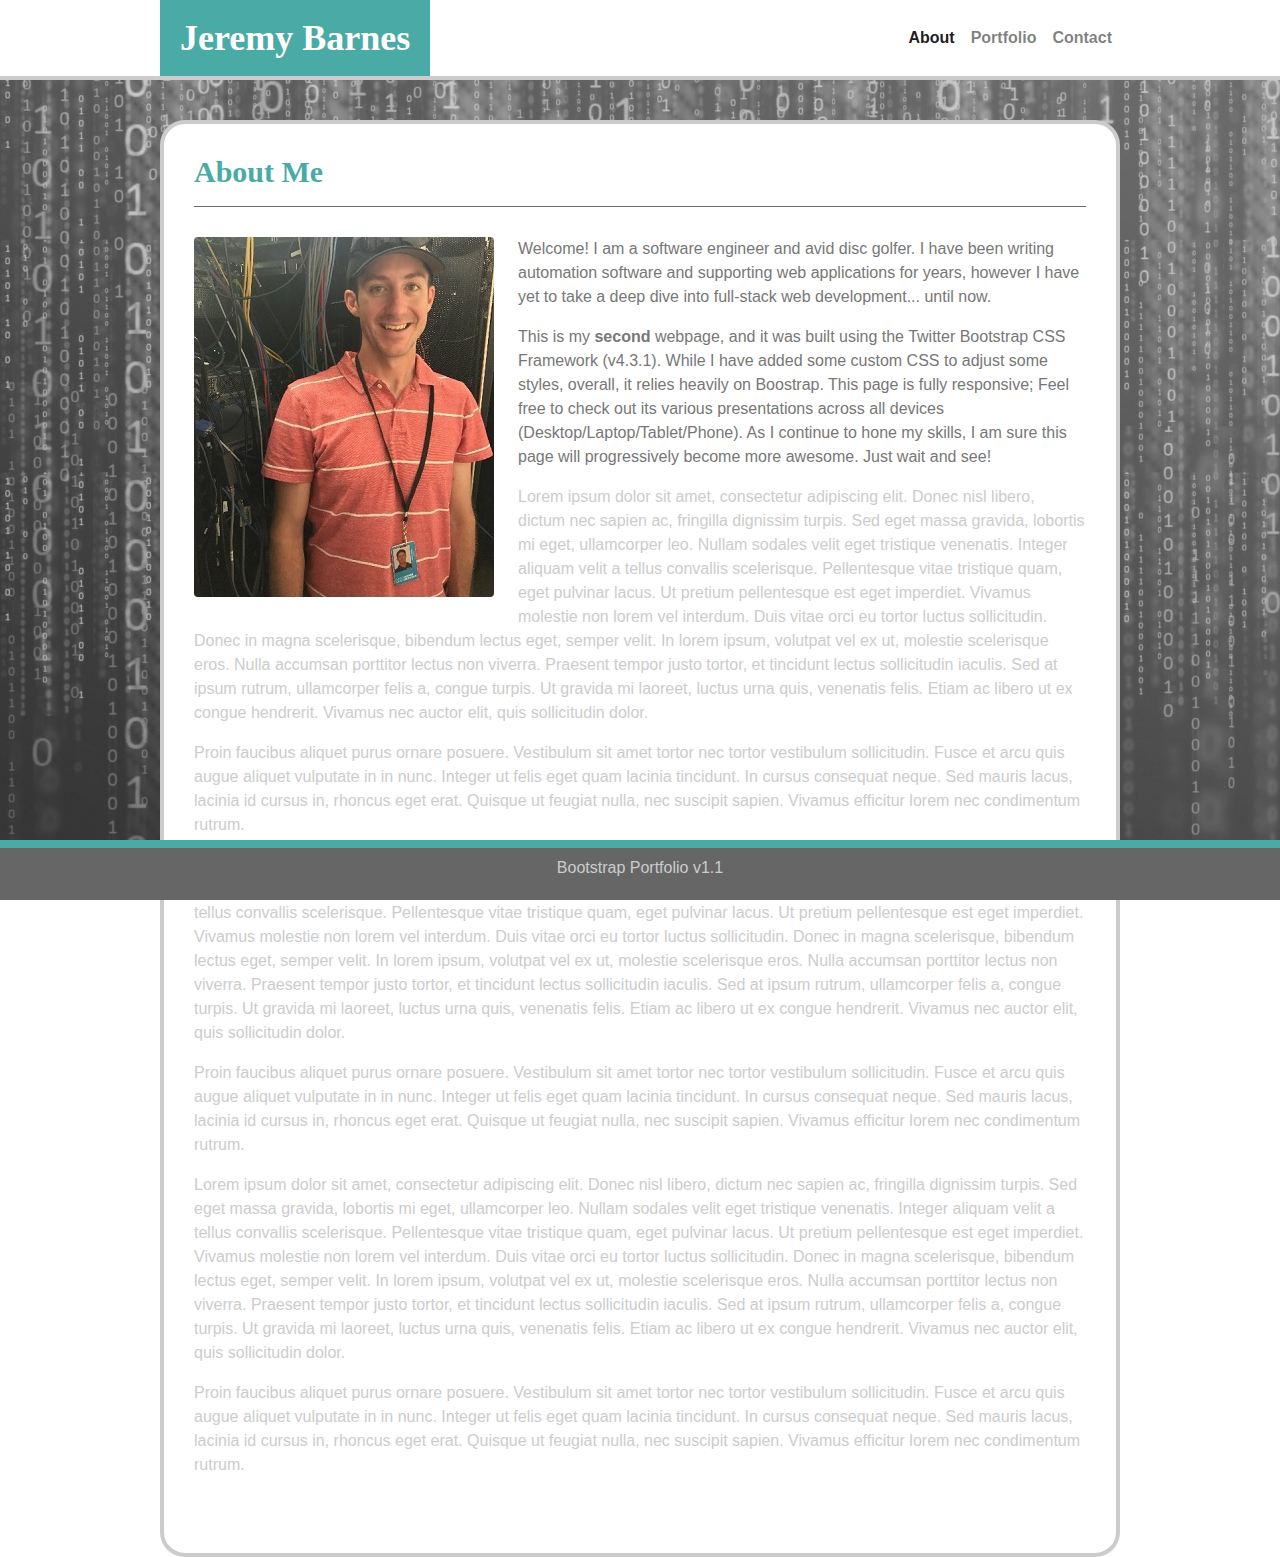
==== commit 7b3f66ac: "working on getting portfolio.html finished" ====
--- a/index.html
+++ b/index.html
@@ -11,9 +11,7 @@
     <script src="https://code.jquery.com/jquery-3.3.1.slim.min.js"></script>
     <script src="https://stackpath.bootstrapcdn.com/bootstrap/4.3.1/js/bootstrap.min.js"></script>
 
-
     <link rel="stylesheet" href="https://stackpath.bootstrapcdn.com/bootstrap/4.3.1/css/bootstrap.min.css">
-    <!-- <link rel="stylesheet" type="text/css" href="./assets/css/reset.css"> -->
     <link rel="stylesheet" type="text/css" href="./assets/css/style.css">
 
 </head>
@@ -56,8 +54,9 @@
 
     <main>
         <div class="container containerMain">
+            
             <div class="row">
-                <div class="col-lg">
+                <div class="col-md">
                     <h2>About Me</h2>
                     <hr>
                 </div>
@@ -68,7 +67,6 @@
                     <div class="float-md-left mr-4 mb-3">
                         <img class="img-fluid rounded" id="aboutMeIMG" src="./assets/images/me.jpg" alt="Jeremy Barnes">
                     </div>
-
 
                     <p>
                         Welcome! I am a software engineer and avid disc golfer. I have been writing automation software
@@ -199,7 +197,7 @@
 
     <footer class="footer">
         <div class="container-fluid mt-2">
-            <span>Bootstrap Porfolio v1.0</span>
+            <span id="version"></span>
         </div>
     </footer>
 
--- a/assets/css/style.css
+++ b/assets/css/style.css
@@ -7,6 +7,10 @@
   content: "";
   display: block;
 } */
+
+#version:after {
+  content: "Bootstrap Portfolio v1.1";
+}
 
 body, html {
   color: #777777;
@@ -29,7 +33,6 @@
 header {
   background: #ffffff;
   border-bottom: 4px solid #cccccc;
-  /* overflow: auto; */
 }
 
 #headerBox {
@@ -96,6 +99,23 @@
 
 .placeholderBio {
   color: #CCCCCC;
+}
+
+.portfolioIMG {
+  /* float: left; */
+  /* margin: 20px 40px 20px 0px; */
+  max-width: 300px;
+  position: relative;
+}
+
+.imgOverlay {
+  background: #4aaaa5;
+  bottom: 15px;
+  color: #ffffff;
+  padding: 10px;
+  position: absolute;
+  text-align: center;
+  width: 100%;
 }
 
 footer {
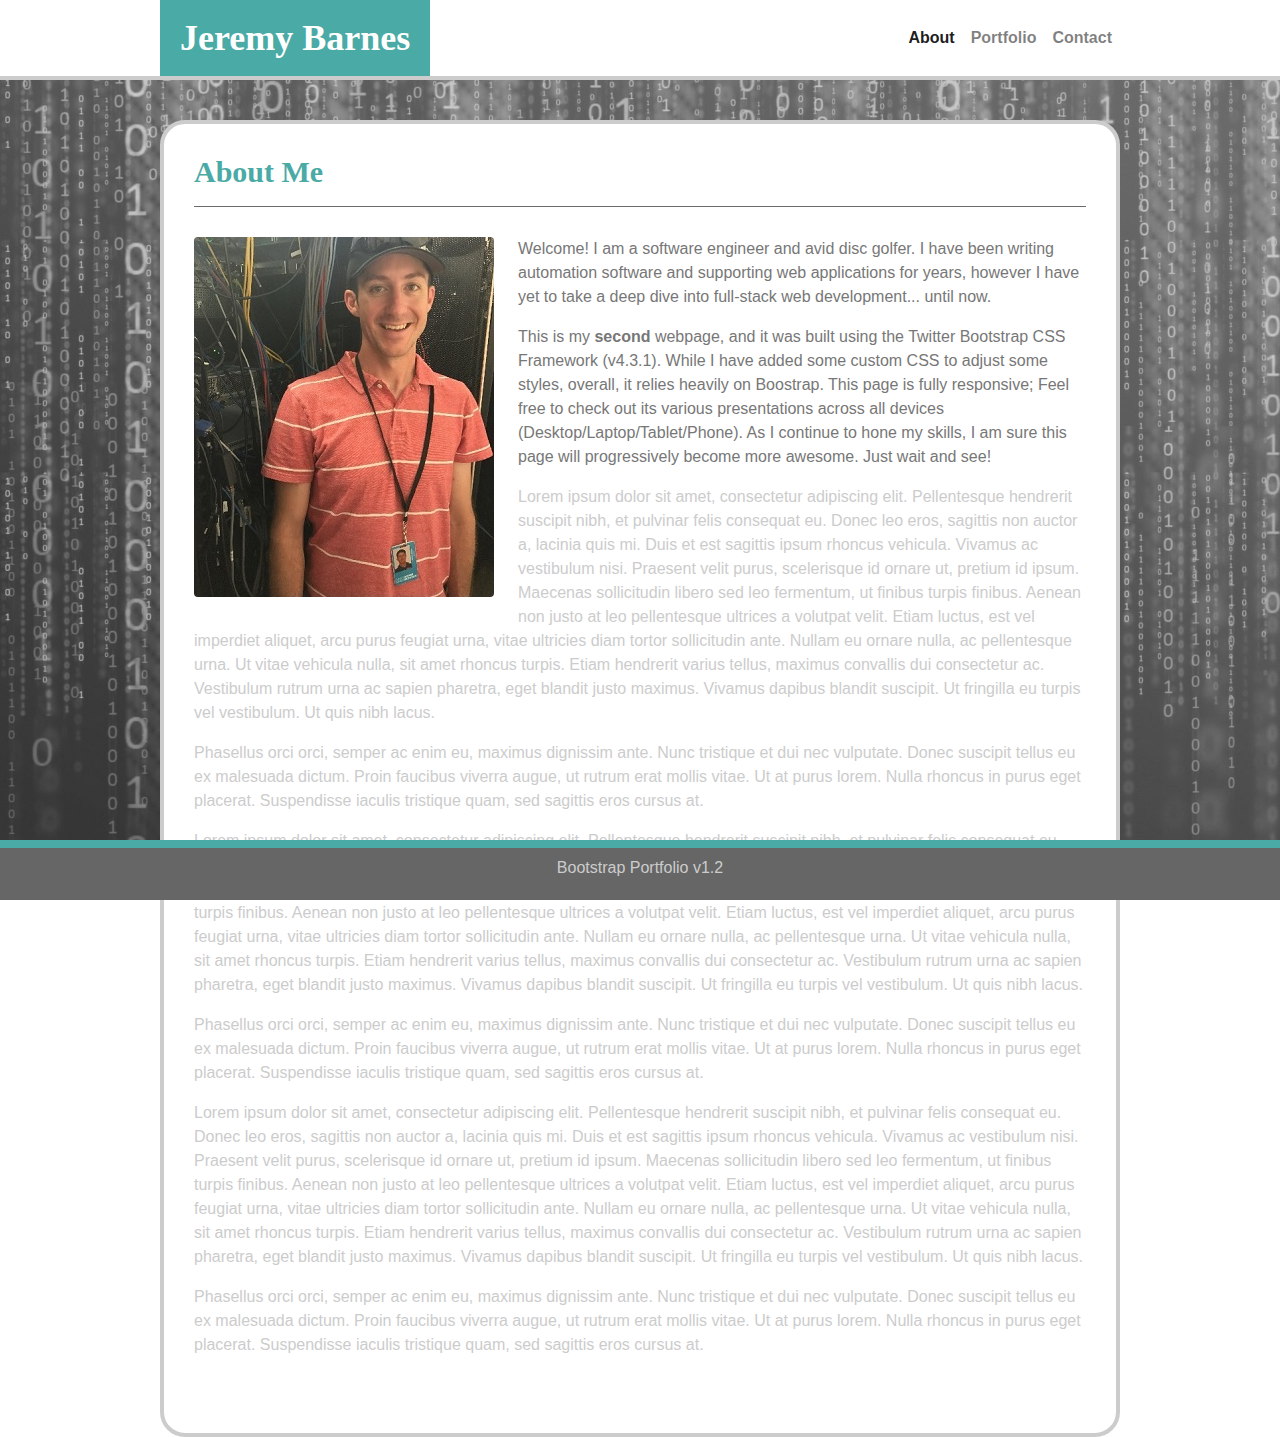
==== commit f6007599: "Flushed out contact.html. Tidied up style.css" ====
--- a/index.html
+++ b/index.html
@@ -34,7 +34,7 @@
                     </button>
 
                     <div class="collapse navbar-collapse" id="navbarResponsive">
-                        <ul class="navbar-nav ml-auto rounded">
+                        <ul class="navbar-nav ml-auto">
                             <li class="nav-item active">
                                 <a class="nav-link" href="#">About</a>
                             </li>
@@ -54,7 +54,7 @@
 
     <main>
         <div class="container containerMain">
-            
+
             <div class="row">
                 <div class="col-md">
                     <h2>About Me</h2>
@@ -70,10 +70,8 @@
 
                     <p>
                         Welcome! I am a software engineer and avid disc golfer. I have been writing automation software
-                        and
-                        supporting web applications for years, however I have yet to take a deep dive into full-stack
-                        web
-                        development... until now.
+                        and supporting web applications for years, however I have yet to take a deep dive into
+                        full-stack web development... until now.
                     </p>
 
                     <p>
@@ -85,108 +83,63 @@
                     </p>
 
                     <p class="placeholderBio">
-                        Lorem ipsum dolor sit amet, consectetur adipiscing elit. Donec nisl libero, dictum nec sapien
-                        ac,
-                        fringilla
-                        dignissim turpis. Sed eget massa gravida, lobortis mi eget, ullamcorper leo. Nullam sodales
-                        velit eget
-                        tristique venenatis. Integer aliquam velit a tellus convallis scelerisque. Pellentesque vitae
-                        tristique
-                        quam, eget pulvinar lacus. Ut pretium pellentesque est eget imperdiet. Vivamus molestie non
-                        lorem vel
-                        interdum. Duis vitae orci eu tortor luctus sollicitudin. Donec in magna scelerisque, bibendum
-                        lectus
-                        eget,
-                        semper velit. In lorem ipsum, volutpat vel ex ut, molestie scelerisque eros. Nulla accumsan
-                        porttitor
-                        lectus
-                        non viverra. Praesent tempor justo tortor, et tincidunt lectus sollicitudin iaculis. Sed at
-                        ipsum
-                        rutrum,
-                        ullamcorper felis a, congue turpis. Ut gravida mi laoreet, luctus urna quis, venenatis felis.
-                        Etiam ac
-                        libero ut ex congue hendrerit. Vivamus nec auctor elit, quis sollicitudin dolor.
+                        Lorem ipsum dolor sit amet, consectetur adipiscing elit. Pellentesque hendrerit suscipit nibh,
+                        et pulvinar felis consequat eu. Donec leo eros, sagittis non auctor a, lacinia quis mi. Duis et
+                        est sagittis ipsum rhoncus vehicula. Vivamus ac vestibulum nisi. Praesent velit purus,
+                        scelerisque id ornare ut, pretium id ipsum. Maecenas sollicitudin libero sed leo fermentum, ut
+                        finibus turpis finibus. Aenean non justo at leo pellentesque ultrices a volutpat velit. Etiam
+                        luctus, est vel imperdiet aliquet, arcu purus feugiat urna, vitae ultricies diam tortor
+                        sollicitudin ante. Nullam eu ornare nulla, ac pellentesque urna. Ut vitae vehicula nulla, sit
+                        amet rhoncus turpis. Etiam hendrerit varius tellus, maximus convallis dui consectetur ac.
+                        Vestibulum rutrum urna ac sapien pharetra, eget blandit justo maximus. Vivamus dapibus blandit
+                        suscipit. Ut fringilla eu turpis vel vestibulum. Ut quis nibh lacus.
                     </p>
 
                     <p class="placeholderBio">
-                        Proin faucibus aliquet purus ornare posuere. Vestibulum sit amet tortor nec tortor vestibulum
-                        sollicitudin.
-                        Fusce et arcu quis augue aliquet vulputate in in nunc. Integer ut felis eget quam lacinia
-                        tincidunt. In
-                        cursus consequat neque. Sed mauris lacus, lacinia id cursus in, rhoncus eget erat. Quisque ut
-                        feugiat
-                        nulla,
-                        nec suscipit sapien. Vivamus efficitur lorem nec condimentum rutrum.
+                        Phasellus orci orci, semper ac enim eu, maximus dignissim ante. Nunc tristique et dui nec
+                        vulputate. Donec suscipit tellus eu ex malesuada dictum. Proin faucibus viverra augue, ut rutrum
+                        erat mollis vitae. Ut at purus lorem. Nulla rhoncus in purus eget placerat. Suspendisse iaculis
+                        tristique quam, sed sagittis eros cursus at.
                     </p>
 
                     <p class="placeholderBio">
-                        Lorem ipsum dolor sit amet, consectetur adipiscing elit. Donec nisl libero, dictum nec sapien
-                        ac,
-                        fringilla
-                        dignissim turpis. Sed eget massa gravida, lobortis mi eget, ullamcorper leo. Nullam sodales
-                        velit eget
-                        tristique venenatis. Integer aliquam velit a tellus convallis scelerisque. Pellentesque vitae
-                        tristique
-                        quam, eget pulvinar lacus. Ut pretium pellentesque est eget imperdiet. Vivamus molestie non
-                        lorem vel
-                        interdum. Duis vitae orci eu tortor luctus sollicitudin. Donec in magna scelerisque, bibendum
-                        lectus
-                        eget,
-                        semper velit. In lorem ipsum, volutpat vel ex ut, molestie scelerisque eros. Nulla accumsan
-                        porttitor
-                        lectus
-                        non viverra. Praesent tempor justo tortor, et tincidunt lectus sollicitudin iaculis. Sed at
-                        ipsum
-                        rutrum,
-                        ullamcorper felis a, congue turpis. Ut gravida mi laoreet, luctus urna quis, venenatis felis.
-                        Etiam ac
-                        libero ut ex congue hendrerit. Vivamus nec auctor elit, quis sollicitudin dolor.
+                        Lorem ipsum dolor sit amet, consectetur adipiscing elit. Pellentesque hendrerit suscipit nibh,
+                        et pulvinar felis consequat eu. Donec leo eros, sagittis non auctor a, lacinia quis mi. Duis et
+                        est sagittis ipsum rhoncus vehicula. Vivamus ac vestibulum nisi. Praesent velit purus,
+                        scelerisque id ornare ut, pretium id ipsum. Maecenas sollicitudin libero sed leo fermentum, ut
+                        finibus turpis finibus. Aenean non justo at leo pellentesque ultrices a volutpat velit. Etiam
+                        luctus, est vel imperdiet aliquet, arcu purus feugiat urna, vitae ultricies diam tortor
+                        sollicitudin ante. Nullam eu ornare nulla, ac pellentesque urna. Ut vitae vehicula nulla, sit
+                        amet rhoncus turpis. Etiam hendrerit varius tellus, maximus convallis dui consectetur ac.
+                        Vestibulum rutrum urna ac sapien pharetra, eget blandit justo maximus. Vivamus dapibus blandit
+                        suscipit. Ut fringilla eu turpis vel vestibulum. Ut quis nibh lacus.
                     </p>
 
                     <p class="placeholderBio">
-                        Proin faucibus aliquet purus ornare posuere. Vestibulum sit amet tortor nec tortor vestibulum
-                        sollicitudin.
-                        Fusce et arcu quis augue aliquet vulputate in in nunc. Integer ut felis eget quam lacinia
-                        tincidunt. In
-                        cursus consequat neque. Sed mauris lacus, lacinia id cursus in, rhoncus eget erat. Quisque ut
-                        feugiat
-                        nulla,
-                        nec suscipit sapien. Vivamus efficitur lorem nec condimentum rutrum.
+                        Phasellus orci orci, semper ac enim eu, maximus dignissim ante. Nunc tristique et dui nec
+                        vulputate. Donec suscipit tellus eu ex malesuada dictum. Proin faucibus viverra augue, ut rutrum
+                        erat mollis vitae. Ut at purus lorem. Nulla rhoncus in purus eget placerat. Suspendisse iaculis
+                        tristique quam, sed sagittis eros cursus at.
                     </p>
 
                     <p class="placeholderBio">
-                        Lorem ipsum dolor sit amet, consectetur adipiscing elit. Donec nisl libero, dictum nec sapien
-                        ac,
-                        fringilla
-                        dignissim turpis. Sed eget massa gravida, lobortis mi eget, ullamcorper leo. Nullam sodales
-                        velit eget
-                        tristique venenatis. Integer aliquam velit a tellus convallis scelerisque. Pellentesque vitae
-                        tristique
-                        quam, eget pulvinar lacus. Ut pretium pellentesque est eget imperdiet. Vivamus molestie non
-                        lorem vel
-                        interdum. Duis vitae orci eu tortor luctus sollicitudin. Donec in magna scelerisque, bibendum
-                        lectus
-                        eget,
-                        semper velit. In lorem ipsum, volutpat vel ex ut, molestie scelerisque eros. Nulla accumsan
-                        porttitor
-                        lectus
-                        non viverra. Praesent tempor justo tortor, et tincidunt lectus sollicitudin iaculis. Sed at
-                        ipsum
-                        rutrum,
-                        ullamcorper felis a, congue turpis. Ut gravida mi laoreet, luctus urna quis, venenatis felis.
-                        Etiam ac
-                        libero ut ex congue hendrerit. Vivamus nec auctor elit, quis sollicitudin dolor.
+                        Lorem ipsum dolor sit amet, consectetur adipiscing elit. Pellentesque hendrerit suscipit nibh,
+                        et pulvinar felis consequat eu. Donec leo eros, sagittis non auctor a, lacinia quis mi. Duis et
+                        est sagittis ipsum rhoncus vehicula. Vivamus ac vestibulum nisi. Praesent velit purus,
+                        scelerisque id ornare ut, pretium id ipsum. Maecenas sollicitudin libero sed leo fermentum, ut
+                        finibus turpis finibus. Aenean non justo at leo pellentesque ultrices a volutpat velit. Etiam
+                        luctus, est vel imperdiet aliquet, arcu purus feugiat urna, vitae ultricies diam tortor
+                        sollicitudin ante. Nullam eu ornare nulla, ac pellentesque urna. Ut vitae vehicula nulla, sit
+                        amet rhoncus turpis. Etiam hendrerit varius tellus, maximus convallis dui consectetur ac.
+                        Vestibulum rutrum urna ac sapien pharetra, eget blandit justo maximus. Vivamus dapibus blandit
+                        suscipit. Ut fringilla eu turpis vel vestibulum. Ut quis nibh lacus.
                     </p>
 
                     <p class="placeholderBio">
-                        Proin faucibus aliquet purus ornare posuere. Vestibulum sit amet tortor nec tortor vestibulum
-                        sollicitudin.
-                        Fusce et arcu quis augue aliquet vulputate in in nunc. Integer ut felis eget quam lacinia
-                        tincidunt. In
-                        cursus consequat neque. Sed mauris lacus, lacinia id cursus in, rhoncus eget erat. Quisque ut
-                        feugiat
-                        nulla,
-                        nec suscipit sapien. Vivamus efficitur lorem nec condimentum rutrum.
+                        Phasellus orci orci, semper ac enim eu, maximus dignissim ante. Nunc tristique et dui nec
+                        vulputate. Donec suscipit tellus eu ex malesuada dictum. Proin faucibus viverra augue, ut rutrum
+                        erat mollis vitae. Ut at purus lorem. Nulla rhoncus in purus eget placerat. Suspendisse iaculis
+                        tristique quam, sed sagittis eros cursus at.
                     </p>
 
                 </div>
--- a/assets/css/style.css
+++ b/assets/css/style.css
@@ -1,15 +1,5 @@
-/* * {
-  box-sizing: border-box;
-} */
-
-/* .clearFixAfter::after {
-  clear: both;
-  content: "";
-  display: block;
-} */
-
 #version:after {
-  content: "Bootstrap Portfolio v1.1";
+  content: "Bootstrap Portfolio v1.2";
 }
 
 body, html {
@@ -60,7 +50,6 @@
   font-size: 30px;
   font-weight: bold;
   margin: 0;
-  /* padding: 0px 15px 15px 0px; */
 }
 
 .nav-link {
@@ -73,21 +62,15 @@
   text-align: center;
 }
 
-.navbar-nav {
-  /* border: 1px solid rgba(0,0,0,.1);; */
-}
-
 main {
-  max-width: 960px; 
-  margin: 0 auto;
-  margin-bottom: 100px;
+  margin: 0 auto 100px;
+  max-width: 960px;
 }
 
 .containerMain {
   background: #ffffff;
   border: 4px solid #cccccc;
   border-radius: 25px;
-  /* margin-bottom: 100px; */
   margin-top: 40px;
   padding: 30px 30px 60px 30px;
 }
@@ -97,13 +80,7 @@
   margin-bottom: 30px;
 }
 
-.placeholderBio {
-  color: #CCCCCC;
-}
-
 .portfolioIMG {
-  /* float: left; */
-  /* margin: 20px 40px 20px 0px; */
   max-width: 300px;
   position: relative;
 }
@@ -118,6 +95,30 @@
   width: 100%;
 }
 
+input {
+  height: 30px;
+  padding-left: 10px;
+  width: 100%;
+}
+
+#messageTextArea {
+  height: 200px;
+}
+
+.input-group-text {
+  background: #4aaaa5;
+  color: #ffffff;
+  font-family: Arial, 'Helvetica Neue', Helvetica, sans-serif;
+  font-size: 12pt;
+  width: 75px;
+}
+
+.btn {
+  background: #4aaaa5;
+  border: none;
+  width: 75px;
+}
+
 footer {
   background: #666666;
   border-top: 8px solid #4aaaa5;
@@ -129,153 +130,47 @@
   width: 100%;
 }
 
+.placeholderBio {
+  color: #CCCCCC;
+}
 
 
-/* nav {
-  float: right;
-  position: relative;
-  top: 30px;
-} */
-
-/* li {
-  display: inline-block;
-  list-style-type: none;
-} */
-
-/* .link {
-  font-weight: 700;
-  padding: 10px;
-} */
-
-/* .link:hover {
-  background: #DDDDDD;
-  border-radius: 25px;
-  color: #4aaaa5;
-} */
-
-/* ul:hover > li {
-  color: #DDDDDD;
-} */
-
-/* a {
-  color: inherit;
-  text-decoration: none;
-} */
-
-/* main {
-  background: #ffffff;
-  border: 3px solid #DDDDDD;
-  border-radius: 25px;
-  margin: 0 auto;
-  margin-bottom: 100px;
-  overflow: auto;
-  padding: 30px;
-  position: relative;
-  top: 40px;
-  width: 960px;
-} */
-
-/* img {
-  height: 200px;
-  width: 300px;
-} */
-
-/* #aboutMeIMG {
-  float: left;
-  height: 360px;
-  margin: 20px 30px 10px 0px;
-  width: 300px;
-} */
-
-/* .portfolioIMG {
-  float: left;
-  margin: 20px 40px 20px 0px;
-  position: relative;
-} */
-
-/* .imgOverlay {
-  background: #4aaaa5;
-  bottom: 15px;
-  color: #ffffff;
-  padding: 15px;
-  position: absolute;
-  text-align: center;
-  width: 100%;
-} */
-
-/* p {
-  line-height: 150%;
-  margin-top: 22px;
-} */
-
-/* label {
-  line-height: 2.0;
-} */
-
-/* input {
-  height: 30px;
-  padding-left: 10px;
-  width: 100%;
-} */
-
-/* textarea {
-  height: 200px;
-  padding-left: 10px;
-  padding-right: 10px;
-  width: 100%;
-} */
-
-/* ::placeholder, .placeholderBio {
-  color: #CCCCCC;
-} */
-
-/* #submitBTN {
-  background: #4aaaa5;
-  border: none;
-  color: #ffffff;
-  font-family: Arial, 'Helvetica Neue', Helvetica, sans-serif;
-  font-size: 12pt;
-  height: 40px;
-  width: 120px;
-} */
-
-
-
-/* #copyRight {
-  color: #cccccc;
-  position: relative;
-  top: 15px;
-} */
-
+/* For some reason the below form-contorls can't be combined into the same CSS block */
+.form-control::-webkit-input-placeholder { color: #CCCCCC;   }  /* WebKit, Blink, Edge */
+.form-control:-moz-placeholder { color: #CCCCCC; }  /* Mozilla Firefox 4 to 18 */
+.form-control::-moz-placeholder { color: #CCCCCC; }  /* Mozilla Firefox 19+ */
+.form-control:-ms-input-placeholder { color: #CCCCCC; }  /* Internet Explorer 10-11 */
+.form-control::-ms-input-placeholder { color: #CCCCCC; }  /* Microsoft Edge */
 
 
 /* Below media query is for a custom mobile (xs phone) presentation style changes
    Rearrangement of elements is done via Bootstrap */
-   @media only screen and (max-width: 575px) {
-    header {
-      background-color: #4aaaa5;
-    }
+@media only screen and (max-width: 575px) {
+  header {
+    background-color: #4aaaa5;
+  }
   
-    body {
-      background: #ffffff;
-    }
-
-    h1 {
-      font-size: 24px;
-    }
+  body {
+    background: #ffffff;
+  }
   
-    h2 {
-      font-size: 20px;
-    }
+  h1 {
+    font-size: 24px;
+  }
   
-    #navbarResponsive {
-      background: #cccccc;
-      text-align: center;
-    }
+  h2 {
+    font-size: 20px;
+  }
   
-    .containerMain {
-      border: 0px;
-      border-radius: 0px;
-      margin-top: 0px;
-    }
-  }+  #navbarResponsive {
+    background: #cccccc;
+    text-align: center;
+  }
+  
+  .containerMain {
+    border: 0;
+    border-radius: 0;
+    margin-top: 0;
+    padding: 30px 15px 60px 15px;
+  }
+}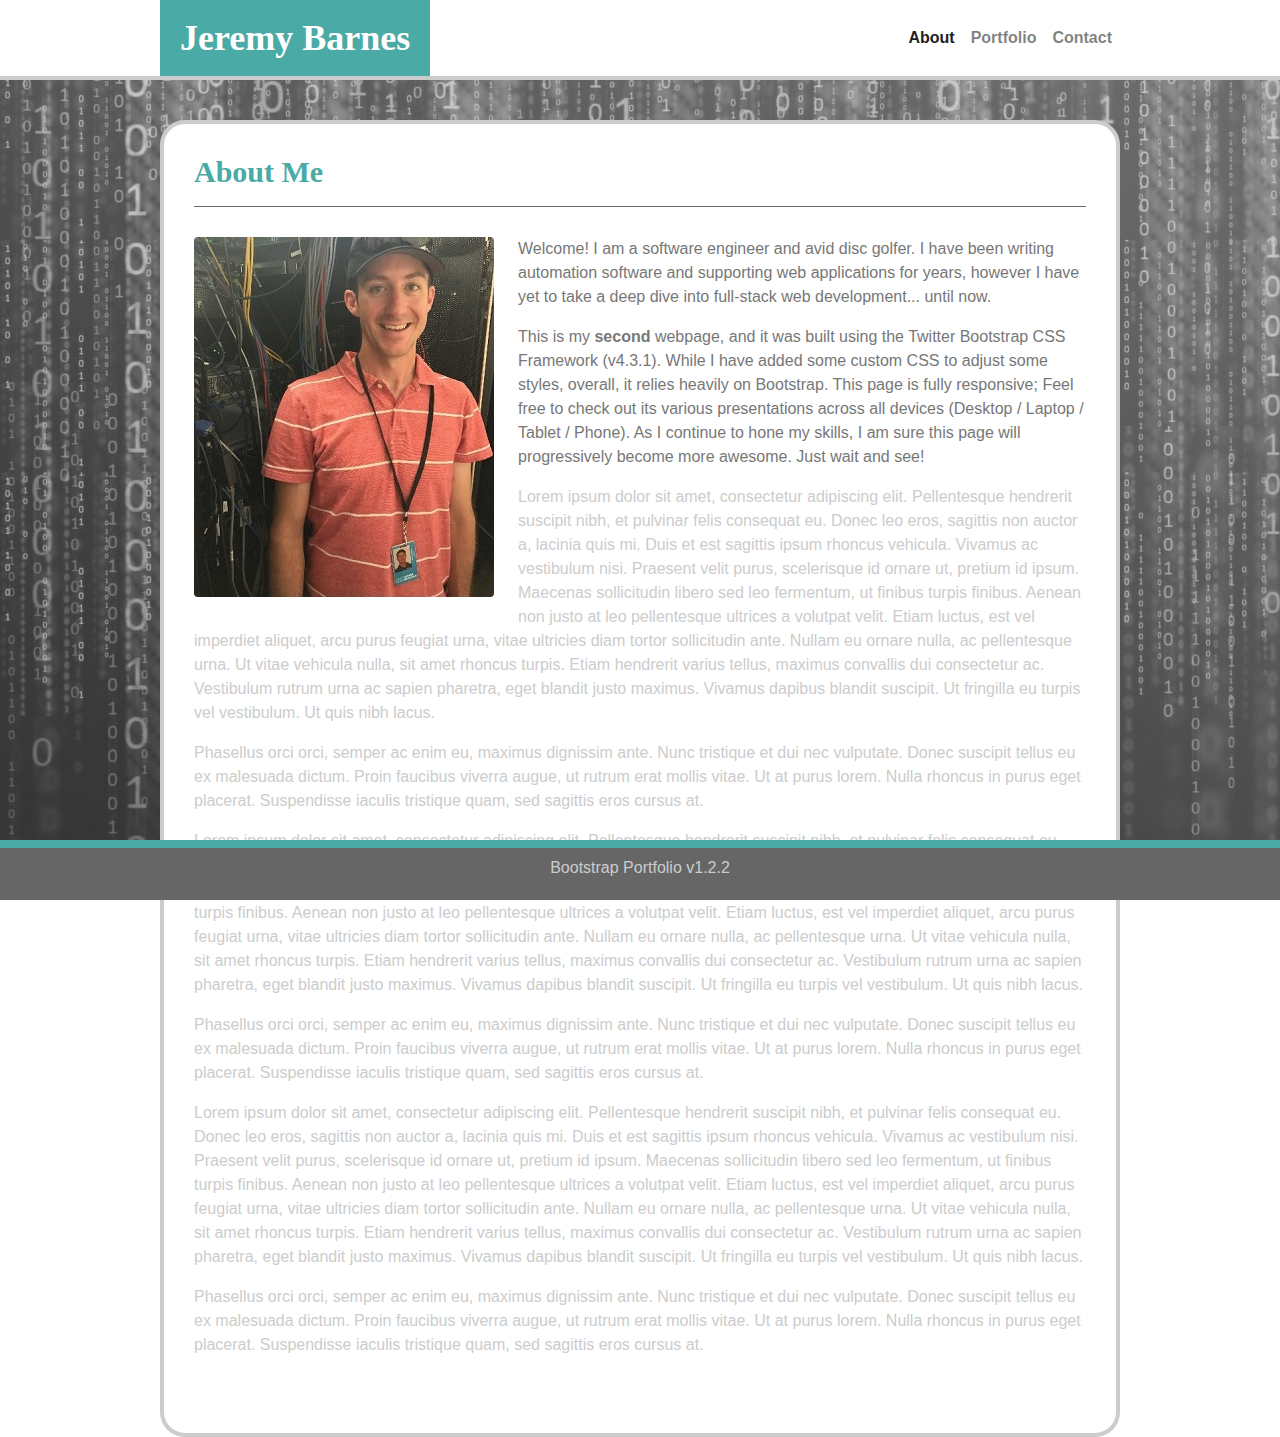
==== commit 51dc6a81: "Fixed spelling issue in About section of index.html" ====
--- a/index.html
+++ b/index.html
@@ -77,9 +77,9 @@
                     <p>
                         This is my <strong>second</strong> webpage, and it was built using the Twitter Bootstrap CSS
                         Framework (v4.3.1). While I have added some custom CSS to adjust some styles, overall, it relies
-                        heavily on Boostrap. This page is fully responsive; Feel free to check out its various
-                        presentations across all devices (Desktop/Laptop/Tablet/Phone). As I continue to hone my skills,
-                        I am sure this page will progressively become more awesome. Just wait and see!
+                        heavily on Bootstrap. This page is fully responsive; Feel free to check out its various
+                        presentations across all devices (Desktop / Laptop / Tablet / Phone). As I continue to hone my
+                        skills, I am sure this page will progressively become more awesome. Just wait and see!
                     </p>
 
                     <p class="placeholderBio">
--- a/assets/css/style.css
+++ b/assets/css/style.css
@@ -1,5 +1,5 @@
 #version:after {
-  content: "Bootstrap Portfolio v1.2";
+  content: "Bootstrap Portfolio v1.2.2";
 }
 
 body, html {
@@ -171,6 +171,6 @@
     border: 0;
     border-radius: 0;
     margin-top: 0;
-    padding: 30px 15px 60px 15px;
+    padding: 30px 15px 120px 15px;
   }
 }